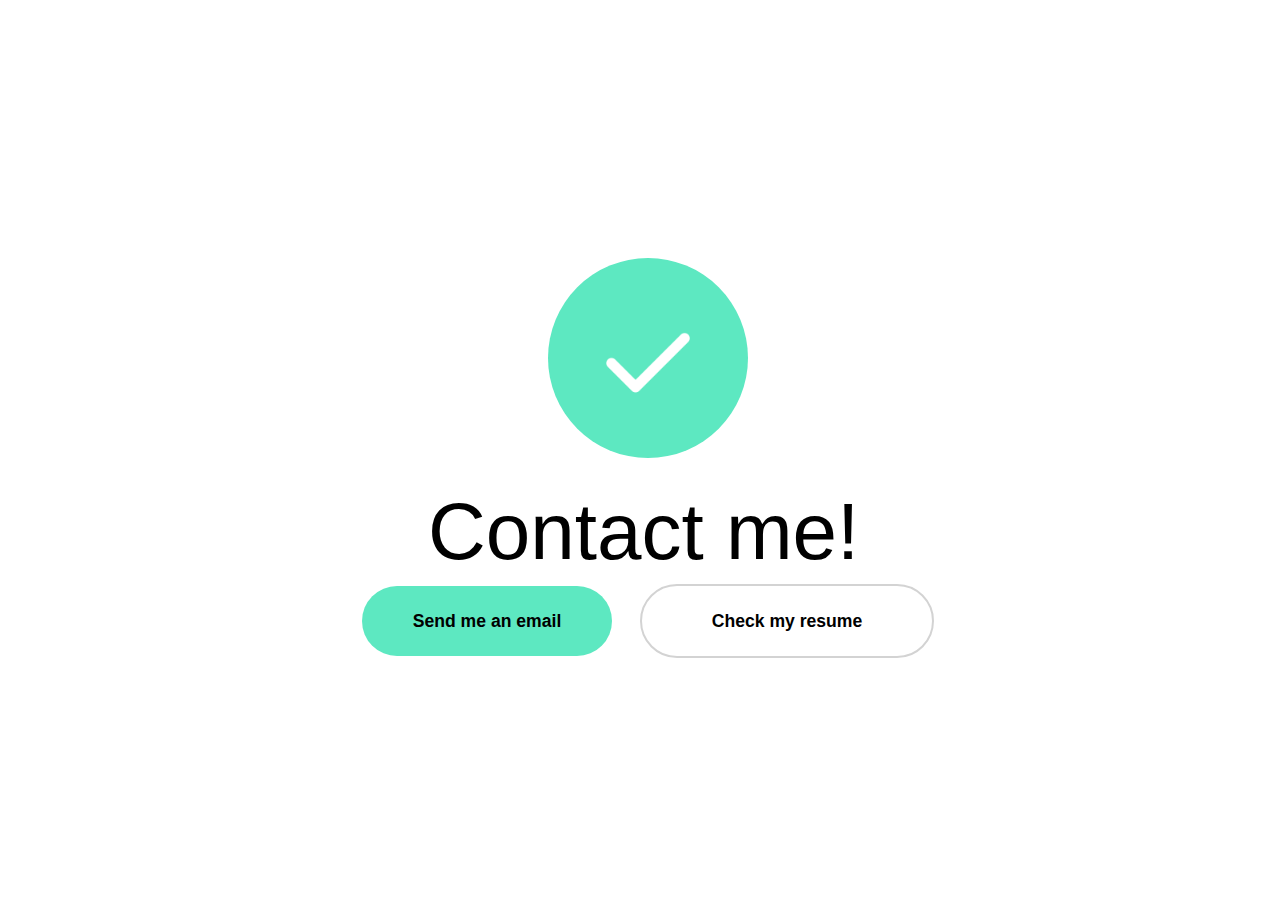
==== contact_me.html @ 1bde8287 "first commit" ====
<!DOCTYPE html>
<html lang="en">
  <head>
    <meta charset="UTF-8" />
    <meta name="viewport" content="width=device-width, initial-scale=1.0" />
    <title>Document</title>
    <link rel="stylesheet" href="style_contact_me.css" />
  </head>
  <body>
    <main>
      <section>
        <div id="circleCheck">
          <img src="./img/white_check.png" alt="icon check" />
        </div>
        <div id="containerButtons">
          <a id="buttonContact" href="mailto:lhostis.yoann@gmail.com"
            >Send me an email</a
          >
          <a id="buttonContact2" href="./cv.pdf" target="_blank"
            >Check my resume</a
          >
        </div>
        <p id="text">Contact me!</p>
      </section>
    </main>
  </body>
</html>
---- style_contact_me.css ----
@import url('https://fonts.googleapis.com/css2?family=Beth+Ellen&family=Recoleta&display=swap');

* {
  font-family: 'Recoleta', sans-serif;
}

main {
  display: flex;
  width: 100vw;
  height: 100vh;
}

main section {
  position: relative;
  display: flex;
  width: 600px;
  height: 400px;
  margin: auto;
}

#circleCheck {
  position: absolute;
  top: 0;
  left: 200px;
  display: flex;
  width: 200px;
  height: 200px;
  border-radius: 50%;
  background: #5de8c1;
  animation: circleAnimation 500ms forwards;
}

#circleCheck img {
  height: 100px;
  margin: auto;
}

@keyframes circleAnimation {
  0% {
    transform: scale(0);
    opacity: 0;
  }
  100% {
    transform: scale(1);
    opacity: 1;
  }
}

#containerButtons {
  display: flex;
  width: 100%;
  margin: auto auto 0 auto;
  z-index: 2;
}

#buttonContact {
  display: flex;
  width: 250px;
  height: 70px;
  margin: auto;
  background: #5de8c1;
  border: 0;
  border-radius: 50px;
  font-size: 1.1em;
  justify-content: center;
  align-items: center;
  font-weight: bold;
  text-decoration: none;
  color: black;
  cursor: pointer;
  &:hover {
    color: white;
  }
}

#buttonContact2 {
  display: flex;
  width: 250px;
  height: 70px;
  margin: auto;
  padding: 0 20px;
  background: white;
  border: 2px solid lightgray;
  border-radius: 50px;
  font-size: 1.1em;
  justify-content: center;
  align-items: center;
  font-weight: bold;
  text-decoration: none;
  color: black;
  cursor: pointer;
  &:hover {
    color: white;
    background-color: lightgray;
  }
}

#text {
  position: absolute;
  bottom: 0;
  left: 80px;
  font-size: 5em;
  z-index: 1;
  animation: textAnimation 500ms forwards;
}

@keyframes textAnimation {
  0% {
    transform: translateY(100px);
    opacity: 0;
  }
  100% {
    transform: translateY(-10px);
    opacity: 1;
  }
}
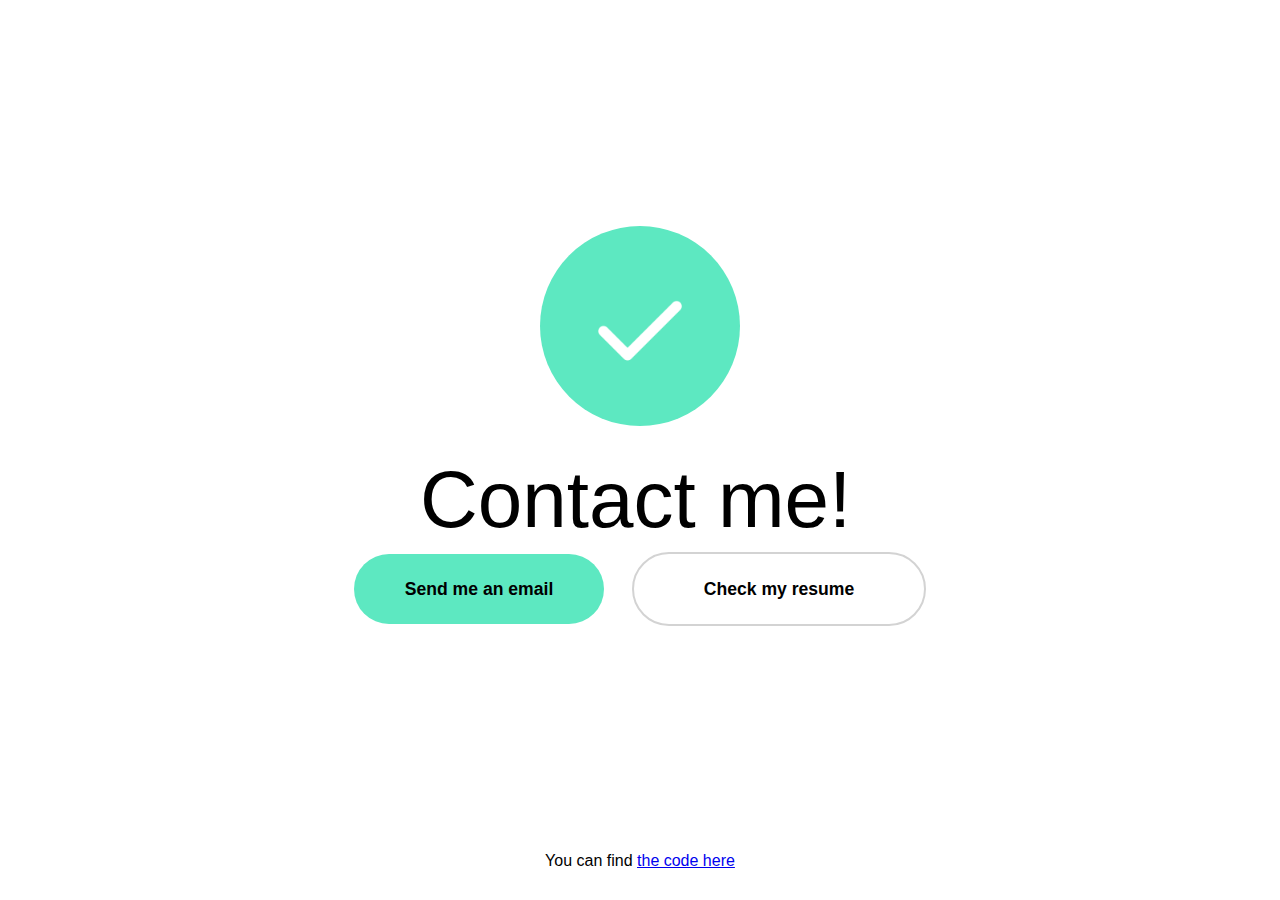
==== commit 4daf238d: "add link to repo in contact me page and modify readme" ====
--- a/contact_me.html
+++ b/contact_me.html
@@ -22,6 +22,12 @@
         </div>
         <p id="text">Contact me!</p>
       </section>
+      <p class="linkToGithubRepository">
+        You can find
+        <a href="https://github.com/YoannLh/validate_sign_yousign"
+          >the code here</a
+        >
+      </p>
     </main>
   </body>
 </html>
--- a/style_contact_me.css
+++ b/style_contact_me.css
@@ -1,4 +1,9 @@
 @import url('https://fonts.googleapis.com/css2?family=Beth+Ellen&family=Recoleta&display=swap');
+
+body {
+  margin: 0;
+  padding: 0;
+}
 
 * {
   font-family: 'Recoleta', sans-serif;
@@ -6,6 +11,7 @@
 
 main {
   display: flex;
+  flex-direction: column;
   width: 100vw;
   height: 100vh;
 }
@@ -114,3 +120,7 @@
     opacity: 1;
   }
 }
+
+.linkToGithubRepository {
+  margin: 0 auto 30px auto;
+}
